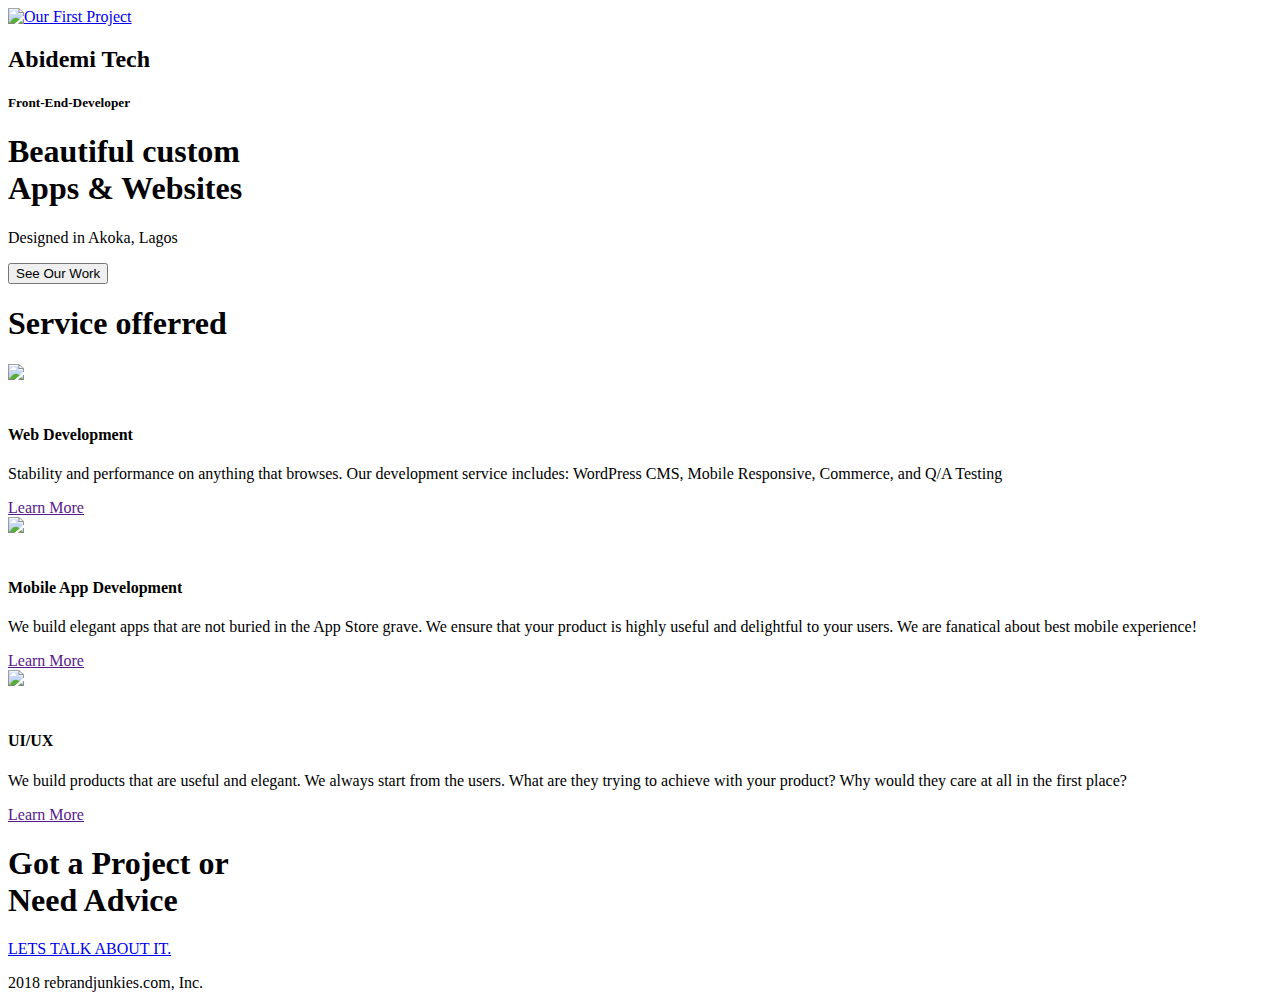
==== index.html @ 5fcca80b "Add files via upload" ====
<!Doctype HTML>
<html lang="en">
<head>
    <title>Rebrand Junkies</title>
        <meta charset="utf-8">
            <meta name="viewpoint" content="width=device-width, initial-scale=1">
                    <link rel="stylesheet" href="css/bootstrap.min.css" type="text/css"/>
                    <link rel="stylesheet" href="css/style.css" type="text/css"/>
                               
</head>
<body>
	<div class="container-fluid">
		<header>
			<div class="container">
		<div class="row">
                <div class="col-6 col-sm-6">
                    <div class="logo">
                <a href="#"><img src="logomain.png" id="logo" alt="Our First Project"></a>
                    </div>
                </div>
                    <div class="col-6 col-sm-6 text-right">
                        <div class="name">
                        <h2> Abidemi Tech</h2>
                            <h5> Front-End-Developer</h5>
                        </div>
                </div>
            </div> </div>
		</header>
			<div class="row">
		
					<div class="col-md-12 banner">
						<div class="header"> 
							<h1>Beautiful custom <br>Apps & Websites</h1>
							<p> Designed in Akoka, Lagos</p>
							<button class="btn btn-primary btn-lg">See Our Work</button>
						</div>

				</div>
			</div>
				<div class="container">	            
               <div class="row">
            <div class="col-12"> 
                <div class="service">
                <h1>Service offerred</h1>
                </div></div></div>
			
				<div class="row">
					<div class="col-md-4 text-center">
						<div class="web-border">
							<img src="333.jpg" style="width: 70%; margin-bottom:1.3em">
							<h4> Web Development</h4>
							<p> Stability and performance on anything that browses. Our development service includes: WordPress CMS, Mobile Responsive, Commerce, and Q/A Testing</p>
							<a href=""> Learn More</a>
						</div>
					</div>
					<div class="col-md-4 text-center">
						<div class="web-border">
							<img src="222.jpg" style="width: 70%; margin-bottom:1.3em">
							<h4> Mobile App Development</h4>
							<p> We build elegant apps that are not buried in the App Store grave. We ensure that your product is highly useful and delightful to your users. We are fanatical about best mobile experience!</p>
							<a href=""> Learn More</a>
						</div>
					</div>
					<div class="col-md-4 text-center">
						<div class="web-border">
							<img src="111.jpg" style="width: 70%; margin-bottom:1.3em">
							<h4> UI/UX</h4>
							<p> We build products that are useful and elegant. We always start from the users. What are they trying to achieve with your product? Why would they care at all in the first place?</p>
							<a href=""> Learn More</a>
						</div>
					</div>
			</div>

			<div class="row">
					<div class="col-md-12 jumbotron">
						<div class="center-text">
							<h1> Got a Project or <br>Need Advice</h1>
							<a href="#" class="btn btn-primary btn-sm" id="got-project">LETS TALK ABOUT IT.</a>
						</div>
					</div>
			</div>	
		</div>

			<footer>
			<div class="row">
            <div class="col-12 text-center"> 
                <p> 2018 rebrandjunkies.com, Inc.</p>
							
                </div></div>

              </footer>







		</div>


</body>
</html>
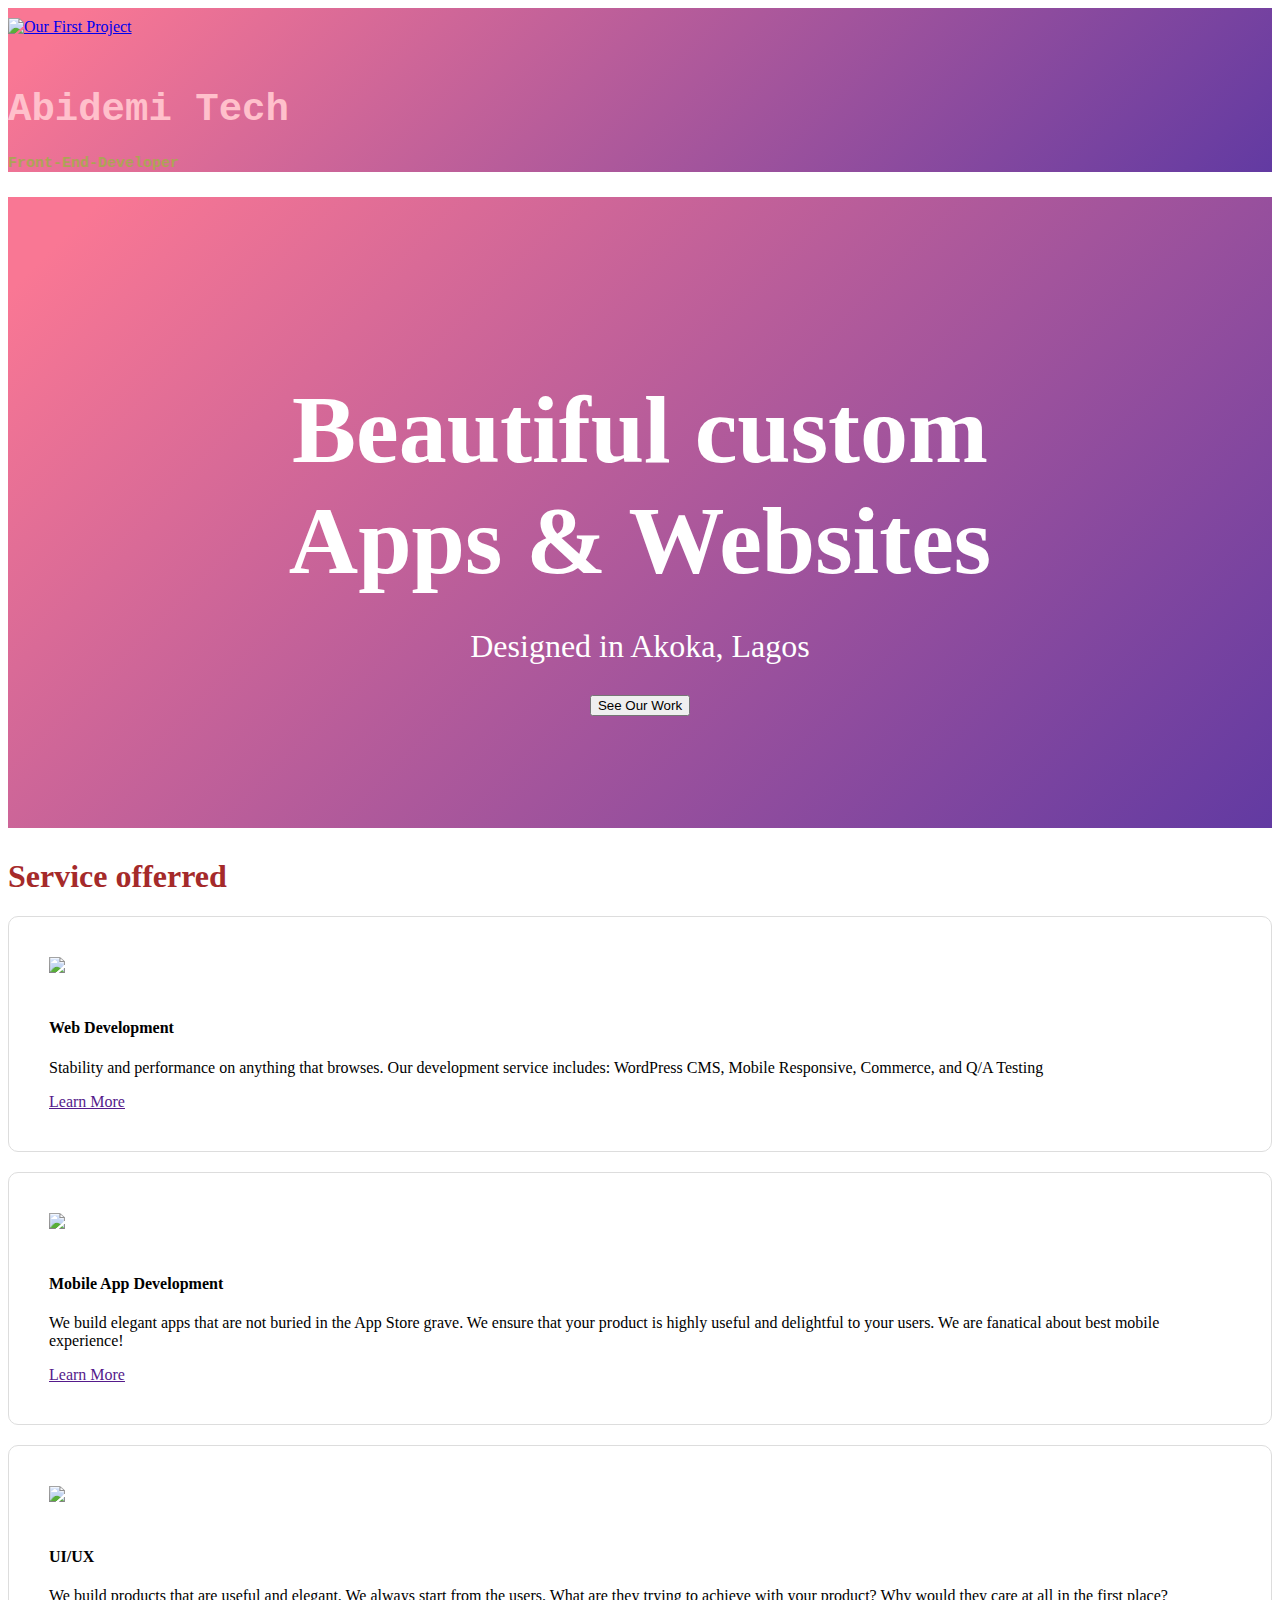
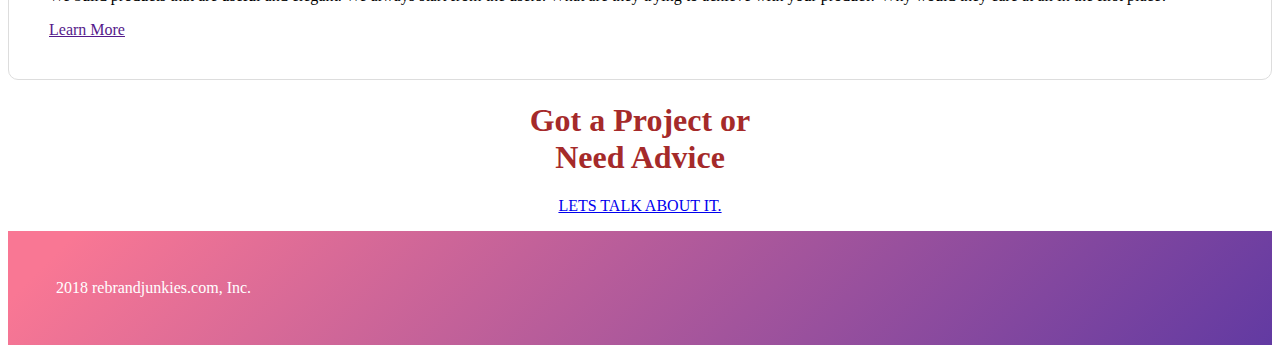
==== commit 9c06308e: "Update index.html" ====
--- a/index.html
+++ b/index.html
@@ -1,15 +1,13 @@
-<!Doctype HTML>
-<html lang="en">
+<!DOCTYPE html>
+<html>
 <head>
-    <title>Rebrand Junkies</title>
-        <meta charset="utf-8">
-            <meta name="viewpoint" content="width=device-width, initial-scale=1">
-                    <link rel="stylesheet" href="css/bootstrap.min.css" type="text/css"/>
-                    <link rel="stylesheet" href="css/style.css" type="text/css"/>
-                               
-</head>
-<body>
-	<div class="container-fluid">
+	<title>rebrandjunkies</title>
+	<meta charset="utf-8">
+            <meta name="viewport" content="width=device-width, initial-scale=1">
+	<link rel="stylesheet" href="https://stackpath.bootstrapcdn.com/bootstrap/4.1.1/css/bootstrap.min.css" integrity="sha384-WskhaSGFgHYWDcbwN70/dfYBj47jz9qbsMId/iRN3ewGhXQFZCSftd1LZCfmhktB" crossorigin="anonymous">
+	<link rel="stylesheet" type="text/css" href="style.css">
+	<body>
+			<div class="container-fluid">
 		<header>
 			<div class="container">
 		<div class="row">
@@ -90,14 +88,11 @@
 
               </footer>
 
-
-
-
-
-
-
 		</div>
-
+		<script src="https://code.jquery.com/jquery-3.3.1.slim.min.js" integrity="sha384-q8i/X+965DzO0rT7abK41JStQIAqVgRVzpbzo5smXKp4YfRvH+8abtTE1Pi6jizo" crossorigin="anonymous"></script>
+		<script src="https://cdnjs.cloudflare.com/ajax/libs/popper.js/1.14.3/umd/popper.min.js" integrity="sha384-ZMP7rVo3mIykV+2+9J3UJ46jBk0WLaUAdn689aCwoqbBJiSnjAK/l8WvCWPIPm49" crossorigin="anonymous"></script>
+		<script src="https://stackpath.bootstrapcdn.com/bootstrap/4.1.1/js/bootstrap.min.js" integrity="sha384-smHYKdLADwkXOn1EmN1qk/HfnUcbVRZyYmZ4qpPea6sjB/pTJ0euyQp0Mk8ck+5T" crossorigin="anonymous"></script>
+<body>
 
 </body>
-</html>+</html>
--- a/style.css
+++ b/style.css
@@ -0,0 +1,163 @@
+.container-fluid{
+	padding: 0;
+}
+.row{
+	margin: 0px;
+}
+
+    .logo img{
+         width: 40%;
+         padding: 10px 0;
+                    
+                }
+        .name h1, h2{
+            color: pink;
+    font-weight: 800;
+    font-family: monospace;
+    font-size: 3em;
+    margin-bottom: -2px;
+    padding-top: 10px;
+     }
+
+     .name h5{
+    color: #ada355;
+    font-family: cursive, monospace;
+    font-size: 15px;
+
+     }
+.banner h1{
+	font-size: 7em;
+	margin-bottom: 0.4em;
+}
+.service{
+    margin-bottom: 20px;
+}
+.banner{
+    margin-bottom: 30px;
+}
+header{
+   background-image: linear-gradient(135deg, #f97794 5%, #623AA2 100%);
+}
+            		
+ .banner{
+ 	background-image: linear-gradient(135deg, #f97794 5%, #623AA2 100%);
+ 	text-align: center;
+ } 
+
+
+ .header{
+ 	padding-top: 7em;
+    padding-bottom: 7em;
+ 	color: white;
+ }    
+ .header h1{
+ 	margin-bottom: 30px;
+ 	font-size: 6em;
+    color: white;
+ }
+ .header p{
+ 	margin-bottom: 30px;
+ 	font-size: 2em;
+ }
+
+
+.btn-radius{
+	border-radius: 15px;
+	background-color: #2c6aaf;
+	color: white;
+}  
+h1{
+    color: brown;
+}
+
+.jumbotron{
+	border-radius: 0px;
+	text-align: center;
+	background-color: white;
+}
+
+.center-text{
+	background-color: transparent;
+	margin: 1em 10em 1em 10em;
+}
+.center-text p{
+	font-size: 1.5em;
+	padding: 0 3em 0em 3em;
+	color: #808080;
+	font-weight: 400
+}
+
+.web-border{
+	border:1px solid #ddd;
+	border-radius: 10px;
+	padding: 2.5em;
+	margin-bottom: 20px;
+	
+} 
+
+#got-project{
+	margin-top: 30px;
+}
+
+footer{
+    background-image: linear-gradient(135deg, #f97794 5%, #623AA2 100%)
+}
+footer p{
+    padding: 3em;
+    color: #fff;
+}
+
+ @media only screen and (max-width:768px){
+                   
+                    body{
+                        background-color:white ;
+                    }
+                   
+                .center-text p{
+					font-size: 1.5em;
+					padding: 15px;
+				}
+    
+                 
+                     .header h1{
+                     margin-bottom: 30px;
+                     font-size: 3em;
+ }
+ 				.center-text{
+					background-color: transparent;
+					margin: 0px;
+					}
+				
+}
+/*for the screen size between 768 and 960px*/
+@media only screen and (min-width:768px){
+.center-text p{
+	font-size: 1.5em;
+	padding: 0;
+}
+
+}
+
+@media only screen and (max-width:768px){
+     .logo img{
+         width: 70%;
+         padding: 10px 0;
+                    
+                }
+
+  .name h1, h2{
+    color: pink;
+    font-weight: 500;
+    font-family: monospace;
+    font-size: 1.5em;
+    margin-bottom: -2px;
+    padding-top: 10px;
+     }
+     
+     .name h5{
+    color: #ada355;
+    font-family: cursive, monospace;
+    font-size: 15px;
+
+     }
+ }